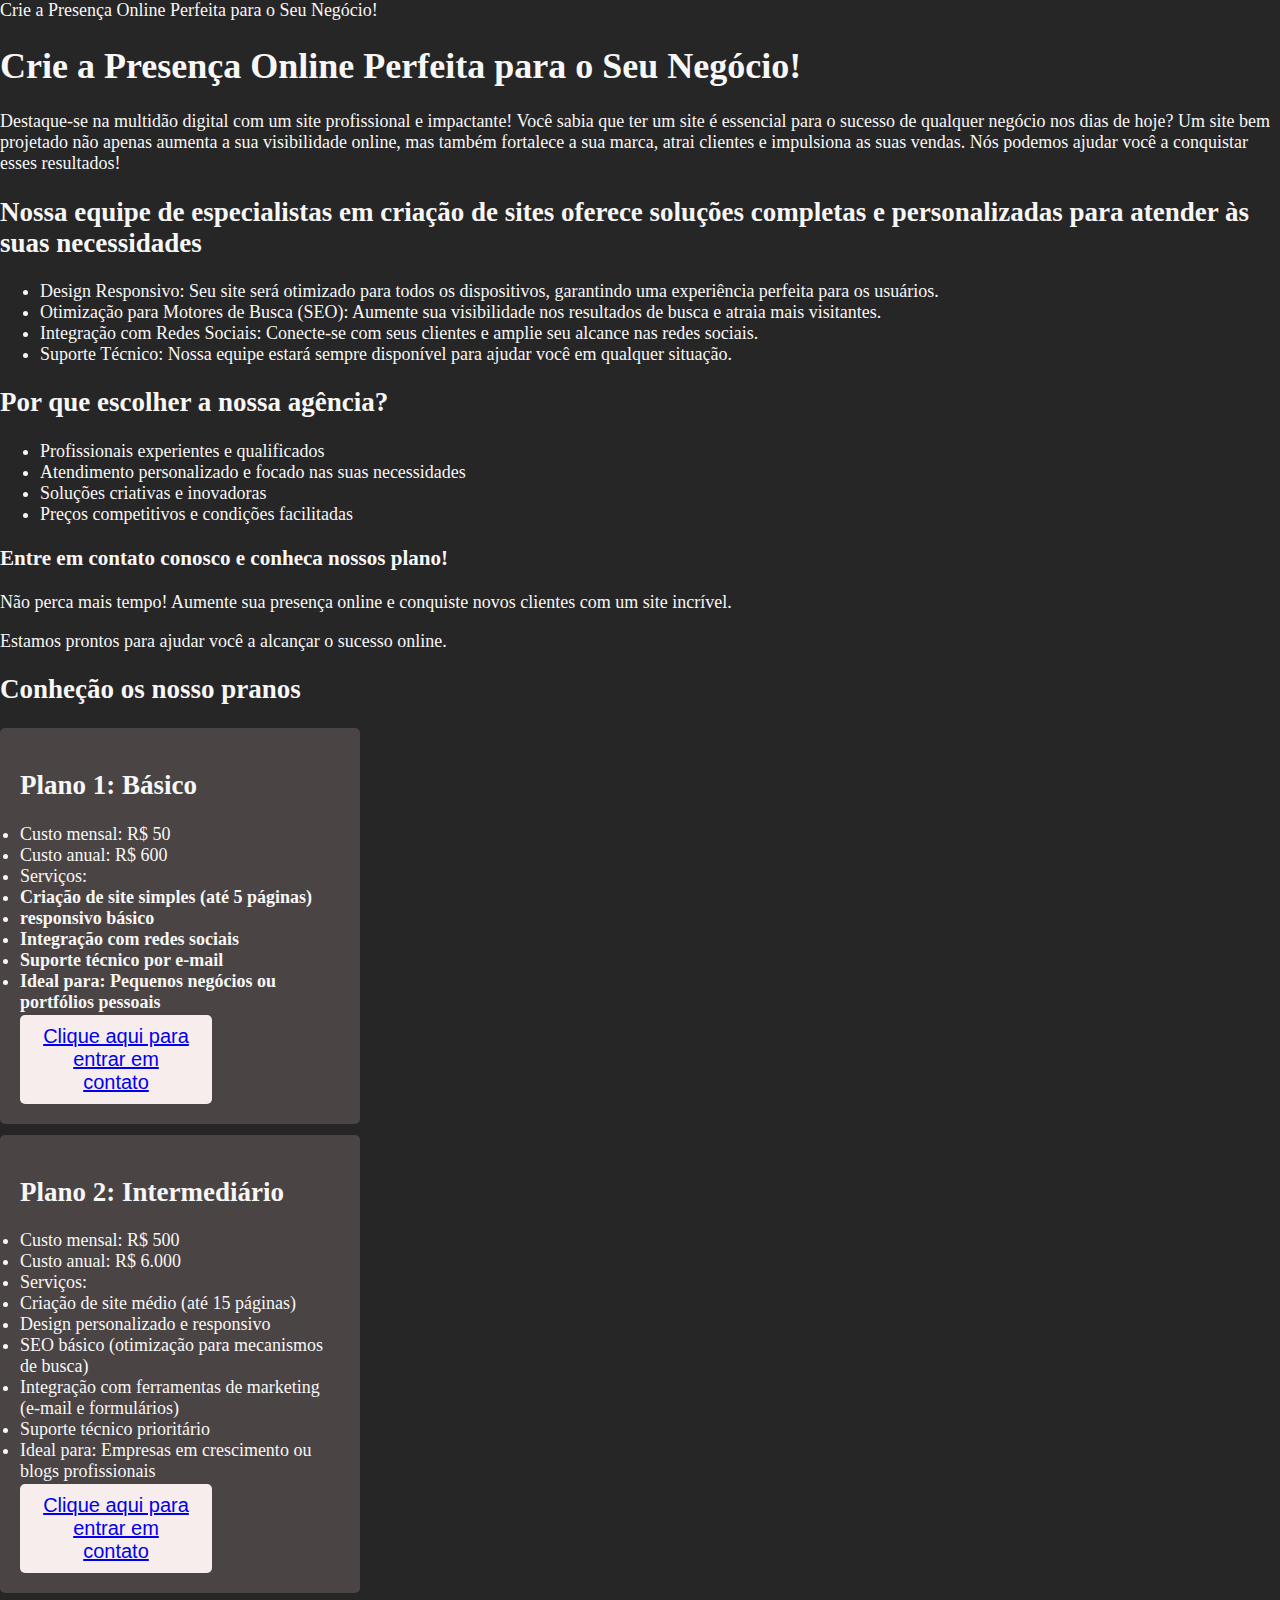
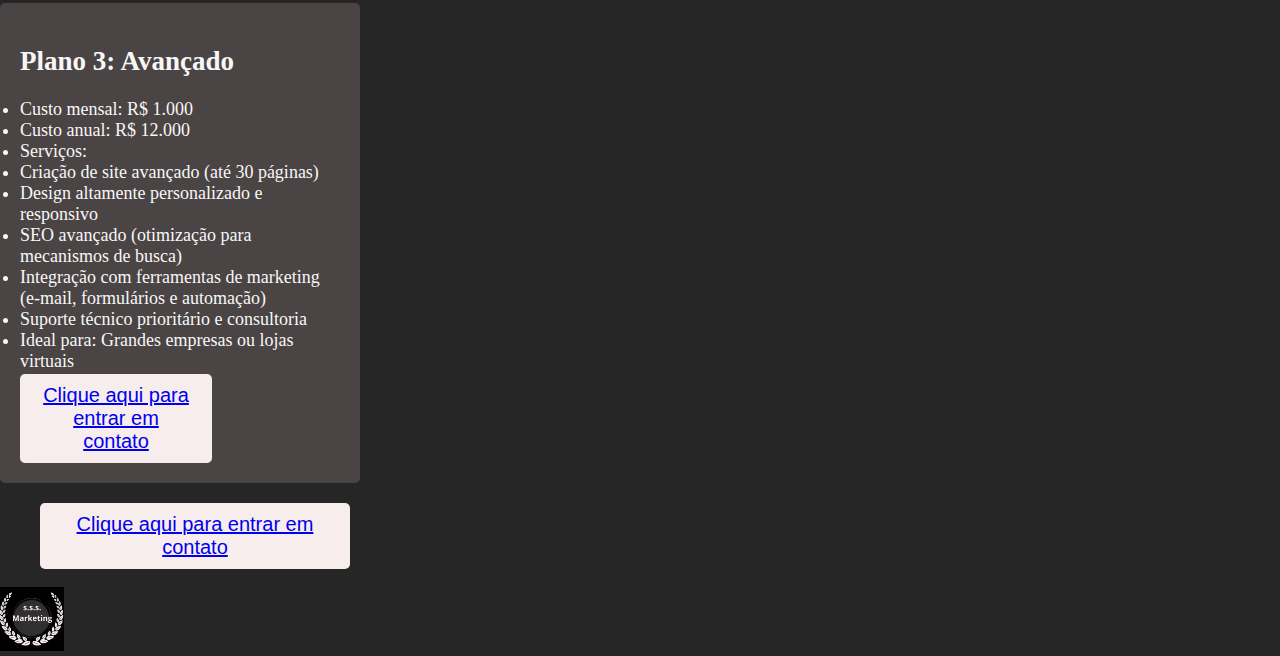
==== index.html @ efe58e73 "atualizaçao de arvos e da estrutura html e css" ====
<!DOCTYPE html>
<html lang="pt-BR">
<head>
    <meta charset="UTF-8">
    <meta name="viewport" content="Crie a Presença Online,s.s.s.marketing,marketing digital,site,agência de marketing digital, cria site e pagenas de vendas, criação de site, marketing digital, agência de marketing digital, criação de sites, presença online, site profissional, design responsivo, otimização SEO, integração redes sociais, suporte técnico">
    <title>Crie a Presença Online</title>Crie a Presença Online Perfeita para o Seu Negócio!
    <link rel="stylesheet" href="style.css">
     <link rel="stylesheet" href="botao.css">
     <link rel="stylesheet" href="responsãvel.css">
</head>
<body>
      <header>
        <h1> Crie a Presença Online Perfeita para o Seu Negócio!</h1>
        <section>

            <p>Destaque-se na multidão digital com um site profissional e impactante!
            Você sabia que ter um site é essencial para o sucesso de qualquer negócio nos dias de hoje? Um site bem projetado não apenas aumenta a sua visibilidade online, mas também fortalece a sua marca, atrai clientes e impulsiona as suas vendas.
            Nós podemos ajudar você a conquistar esses resultados!</p>

        </section>
      </header>   
        <main>
            <section>
                <h2>Nossa equipe de especialistas em criação de sites oferece soluções completas e personalizadas para atender às suas necessidades</h2>
             <ul>
                <li>Design Responsivo: Seu site será otimizado para todos os dispositivos, garantindo uma experiência perfeita para os usuários.</li>
                <li>Otimização para Motores de Busca (SEO): Aumente sua visibilidade nos resultados de busca e atraia mais visitantes.</li>
                <li>Integração com Redes Sociais: Conecte-se com seus clientes e amplie seu alcance nas redes sociais.</li>
                <li>Suporte Técnico: Nossa equipe estará sempre disponível para ajudar você em qualquer situação.</li>
             </ul>
           </section>

           <section>
            <h2>Por que escolher a nossa agência?</h2>
            <ul>
                <div>
                   <li>Profissionais experientes e qualificados
                            <li>Atendimento personalizado e focado nas suas necessidades
                        <li>Soluções criativas e inovadoras
                   <li>Preços competitivos e condições facilitadas
                </div>    
            </ul>
           </section>
              <section>

                    <h3>Entre em contato conosco e conheca nossos plano!</h3>
                             <p>Não perca mais tempo! Aumente sua presença online e conquiste novos clientes com um site incrível.</p>
                        <p>Estamos prontos para ajudar você a alcançar o sucesso online.</p>

             </section>
                <section>
                  <h2>Conheção os nosso pranos</h2>
                 <div class="planos-pasico">
                  
                    <h2>Plano 1: Básico</h2>
                   <li> Custo mensal: R$ 50</li>
                   <li>Custo anual: R$ 600</li>
                   <li>Serviços:</li>
                   <li><strong>Criação de site simples (até 5 páginas)</li></strong>  <li><strong>responsivo básico</li></strong> 

                   <li><strong>Integração com redes sociais</li></strong> 

                   <li><strong>Suporte técnico por e-mail</li></strong> 

                   <li><strong>Ideal para: Pequenos negócios ou portfólios pessoais</li></strong>

                 <button class="button">
                    <a href="https://wa.me/5591981605535">Clique aqui para entrar em contato</a>
                </button>
                 </div>
                 </section>
                 
                <div class="planos-intermediario">
                 <h2>Plano 2: Intermediário</h2>
                <li>Custo mensal: R$ 500</li> 

                 <li>Custo anual: R$ 6.000</li> 
                 
                 <li>Serviços:</li> 
                 
                 <li>Criação de site médio (até 15 páginas)</li> 
                 
                       <li>Design personalizado e responsivo</li> 
                 
                              <li>SEO básico (otimização para mecanismos de busca)</li> 
                 
                                    <li>Integração com ferramentas de marketing (e-mail e formulários)</li> 
                 
                       <li>Suporte técnico prioritário</li> 
                 
                 <li>Ideal para: Empresas em crescimento ou blogs profissionais</li>

                 <button class="button">
                  <a href="https://wa.me/5591981605535">Clique aqui para entrar em contato</a>
                 </button>
                </div> 
               <section>
               
                  <div class="planos-Avançado">
                 <h2>Plano 3: Avançado</h2>
                 <li>Custo mensal: R$ 1.000</li> 

                  <li>Custo anual: R$ 12.000</li> 
                 
                  <li>Serviços:</li> 
                 
                     <li>Criação de site avançado (até 30 páginas)</li> 
                 
                       <li>Design altamente personalizado e responsivo</li> 
                  
                           <li>SEO avançado (otimização para mecanismos de busca)</li> 
                 
                        <li>Integração com ferramentas de marketing (e-mail, formulários e automação)</li> 
                 
                    <li>Suporte técnico prioritário e consultoria</li> 
                 
                  <li>Ideal para: Grandes empresas ou lojas virtuais</li>
                  <button class="button">
                    <a href="https://wa.me/5591981605535">Clique aqui para entrar em contato</a>
                   </button>
                   </section>
                </div>

        </main>

          <footer>

                <ul>
                    <button class="button-roda-pe">
                        <a href="https://wa.me/5591981605535">Clique aqui para entrar em contato</a>
                    </button>               
                </ul>
                <img src="s.s.s. markete (1).png" alt="image da S.S.S.marketing">
          </footer>
</body>
</html>
---- style.css ----
body{
    background-color:#272626;
 font-size: large;
    color: #f7f7f7;
    margin: 0;
    padding: 0;
}
img {
    max-width: 5%;
    height: 20%;
    border: 20px;
}

.planos-pasico {
   
    background-color:#4b4444;
    padding: 20px;
    border-radius: 5px;
    margin-top: 10px;
    width: 25%;
    height: 50%;
    text-align: 30px;
}
.planos-intermediario {
    background-color:#4b4444;
    padding: 20px;
    border-radius: 5px;
    margin-top: 11px;
    width: 25%;
    height: 50%;
    text-align: 30px;
}

.planos-Avançado {
    background-color:#4b4444;
    padding: 20px;
    border-radius: 5px;
    margin-top: 10px;
    width: 25%;
    height: 50%;
    text-align: 30px;
}
---- botao.css ----
.button {
    background-color: #f7eded;
         color: rgb(182, 24, 24);
            padding: 10px 20px;
                 border: none;
                      border-radius: 5px;
                       cursor: pointer;
                            text-decoration: none;
                                   height: 20%;
                                         text-align: center;
                                   width: 60%;
                             font-size: 20px;
                           animation: 200ms ease-in-out;
                     color: #f31717;
                margin-bottom: 0%;
         margin-top: 2px;
    border: 20px;
    border-radius: 5px;
}
.button:hover {
   background-attachment: fixed;
        cursor: pointer;
            transform: scale(1.05);
        transition: all 0.3s ease-in-out;
     border-radius: 10px;
}

.button-roda-pe {
    background-color: #f7eded;
         color: rgb(182, 24, 24);
            padding: 10px 20px;
                 border: none;
                      border-radius: 5px;
                       cursor: pointer;
                            text-decoration: none;
                                   height: 20%;
                                         text-align: center;
                                   width: 25%;
                             font-size: 20px;
                           animation: 200ms ease-in-out;
                     color: #f31717;
                margin-bottom: 0%;
         margin-top: 2px;
    border: 20px; ;
}
.button-roda-pe:hover {
     background-attachment: fixed;
          cursor: pointer;
              transform: scale(1.05);
          transition: all 0.3s ease-in-out;
       border-radius: 10px;
     }
---- responsãvel.css ----
/*comtrolhe do responcivel*/
@media screen and (max-width: 768px) {
    img {
        max-width: 5%;
        height: auto;
        border: 20px;
    }

    .button {
        background-color: #f7eded;
             color: rgb(182, 24, 24);
                padding: 10px 20px;
                     border: none;
                          border-radius: 5px;
                           cursor: pointer;
                                text-decoration: none;
                                       height: 200%;
                                             text-align: center;
                                       width: 100%;
                                 font-size: 20px;
                               animation: 200ms ease-in-out;
                         color: #f31717;
                    margin-bottom: 1%;
             margin-top: 20px;
        border: 20px; ;
    }
    .button:hover {
       background-attachment: fixed;
            cursor: pointer;
                transform: scale(1.05);
            transition: all 0.5s ease-in-out;
         border-radius: 100px;
    }
    
    .button-roda-pe {
        background-color: #f7eded;
             color: rgb(182, 24, 24);
                padding: 10px 10px;
                     border: none;
                          border-radius: 5px;
                           cursor: pointer;
                                text-decoration: none;
                                       height: 200%;
                                       margin-left: -5%;
                                             text-align: center;
                                           text-align: center;
                                       width: 100%;
                                 font-size: 20px;
                               animation: 200ms ease-in-out;
                         color: #f31717;
                    margin-bottom: 1%;
             margin-top: 20px;
        border: 20px;
    }
    .button-roda-pe:hover {
         background-attachment: fixed;
              cursor: pointer;
                  transform: scale(1.10);
              transition: all 0.3s ease-in-out;
           border-radius: 100px;
         }
         .planos-pasico {
            background-color:#4b4444;
                     padding: 20px;
                        border-radius: 5px;
                             margin-top: 10px;
                                width: 90%;
                       height: 50%;
            text-align: 30px;
        }
        .planos-intermediario {
            background-color:#4b4444;
                    padding: 20px;
                    border-radius: 5px;
                        margin-top: 11px;
                         width: 90%;
                     height: 50%;
                text-align: 30px;
        }
        
        .planos-Avançado {
            background-color:#4b4444;
            padding: 20px;
            border-radius: 5px;
            margin-top: 10px;
            width: 90%;
            height: 50%;
            text-align: 30px;
        }
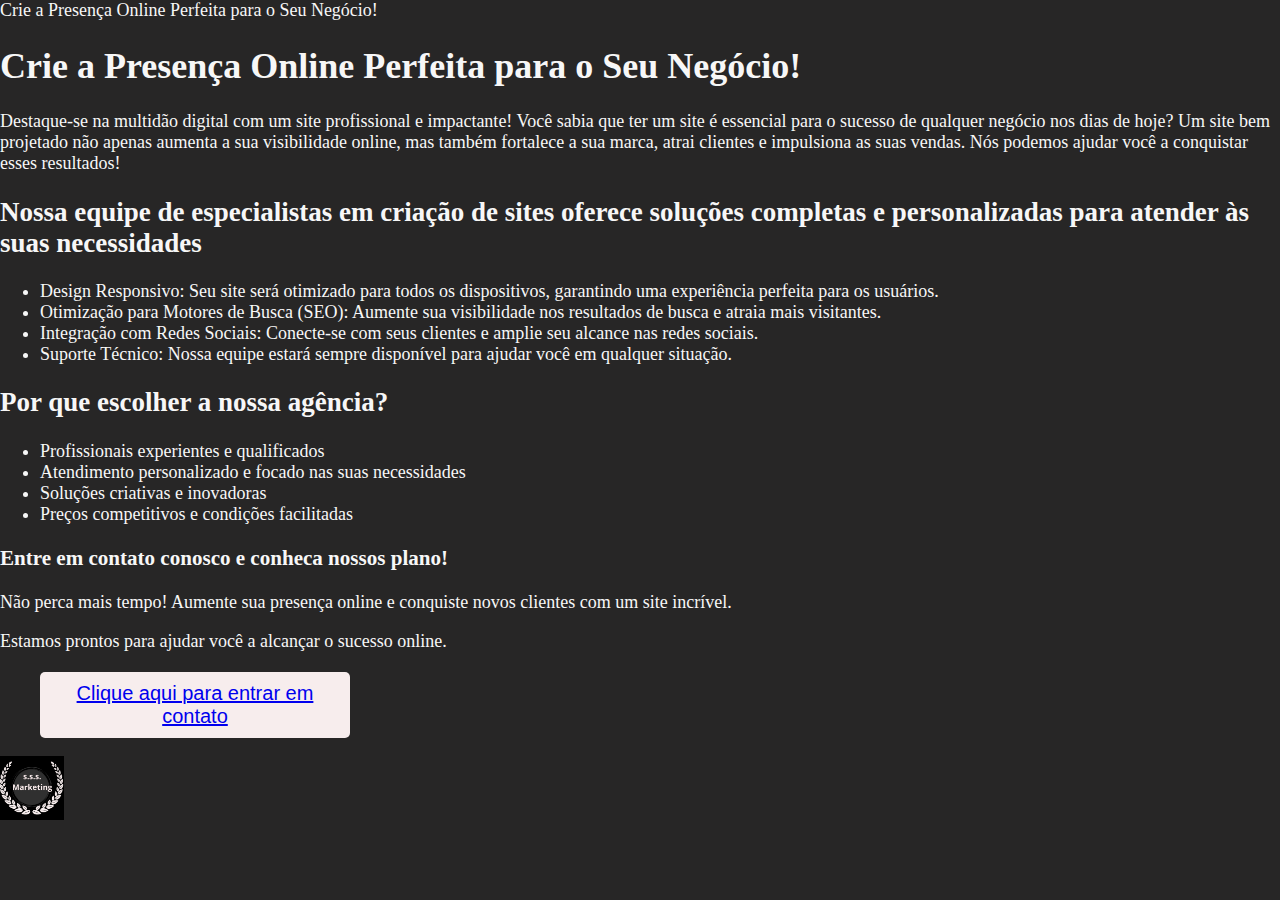
==== commit 97587b41: "Merge branch 'main' of https://github.com/wilhame14/Presen-a-Online" ====
--- a/index.html
+++ b/index.html
@@ -9,7 +9,7 @@
      <link rel="stylesheet" href="responsãvel.css">
 </head>
 <body>
-      <header>
+    <header>
         <h1> Crie a Presença Online Perfeita para o Seu Negócio!</h1>
         <section>
 
@@ -33,12 +33,10 @@
            <section>
             <h2>Por que escolher a nossa agência?</h2>
             <ul>
-                <div>
-                   <li>Profissionais experientes e qualificados
-                            <li>Atendimento personalizado e focado nas suas necessidades
-                        <li>Soluções criativas e inovadoras
-                   <li>Preços competitivos e condições facilitadas
-                </div>    
+                <li>Profissionais experientes e qualificados
+                <li>Atendimento personalizado e focado nas suas necessidades
+                <li>Soluções criativas e inovadoras
+                <li>Preços competitivos e condições facilitadas
             </ul>
            </section>
               <section>
@@ -48,79 +46,6 @@
                         <p>Estamos prontos para ajudar você a alcançar o sucesso online.</p>
 
              </section>
-                <section>
-                  <h2>Conheção os nosso pranos</h2>
-                 <div class="planos-pasico">
-                  
-                    <h2>Plano 1: Básico</h2>
-                   <li> Custo mensal: R$ 50</li>
-                   <li>Custo anual: R$ 600</li>
-                   <li>Serviços:</li>
-                   <li><strong>Criação de site simples (até 5 páginas)</li></strong>  <li><strong>responsivo básico</li></strong> 
-
-                   <li><strong>Integração com redes sociais</li></strong> 
-
-                   <li><strong>Suporte técnico por e-mail</li></strong> 
-
-                   <li><strong>Ideal para: Pequenos negócios ou portfólios pessoais</li></strong>
-
-                 <button class="button">
-                    <a href="https://wa.me/5591981605535">Clique aqui para entrar em contato</a>
-                </button>
-                 </div>
-                 </section>
-                 
-                <div class="planos-intermediario">
-                 <h2>Plano 2: Intermediário</h2>
-                <li>Custo mensal: R$ 500</li> 
-
-                 <li>Custo anual: R$ 6.000</li> 
-                 
-                 <li>Serviços:</li> 
-                 
-                 <li>Criação de site médio (até 15 páginas)</li> 
-                 
-                       <li>Design personalizado e responsivo</li> 
-                 
-                              <li>SEO básico (otimização para mecanismos de busca)</li> 
-                 
-                                    <li>Integração com ferramentas de marketing (e-mail e formulários)</li> 
-                 
-                       <li>Suporte técnico prioritário</li> 
-                 
-                 <li>Ideal para: Empresas em crescimento ou blogs profissionais</li>
-
-                 <button class="button">
-                  <a href="https://wa.me/5591981605535">Clique aqui para entrar em contato</a>
-                 </button>
-                </div> 
-               <section>
-               
-                  <div class="planos-Avançado">
-                 <h2>Plano 3: Avançado</h2>
-                 <li>Custo mensal: R$ 1.000</li> 
-
-                  <li>Custo anual: R$ 12.000</li> 
-                 
-                  <li>Serviços:</li> 
-                 
-                     <li>Criação de site avançado (até 30 páginas)</li> 
-                 
-                       <li>Design altamente personalizado e responsivo</li> 
-                  
-                           <li>SEO avançado (otimização para mecanismos de busca)</li> 
-                 
-                        <li>Integração com ferramentas de marketing (e-mail, formulários e automação)</li> 
-                 
-                    <li>Suporte técnico prioritário e consultoria</li> 
-                 
-                  <li>Ideal para: Grandes empresas ou lojas virtuais</li>
-                  <button class="button">
-                    <a href="https://wa.me/5591981605535">Clique aqui para entrar em contato</a>
-                   </button>
-                   </section>
-                </div>
-
         </main>
 
           <footer>
@@ -132,5 +57,7 @@
                 </ul>
                 <img src="s.s.s. markete (1).png" alt="image da S.S.S.marketing">
           </footer>
+            
+    </header>
 </body>
 </html>--- a/style.css
+++ b/style.css
@@ -39,4 +39,5 @@
     width: 25%;
     height: 50%;
     text-align: 30px;
-}+}
+/*comtolho do leyate*/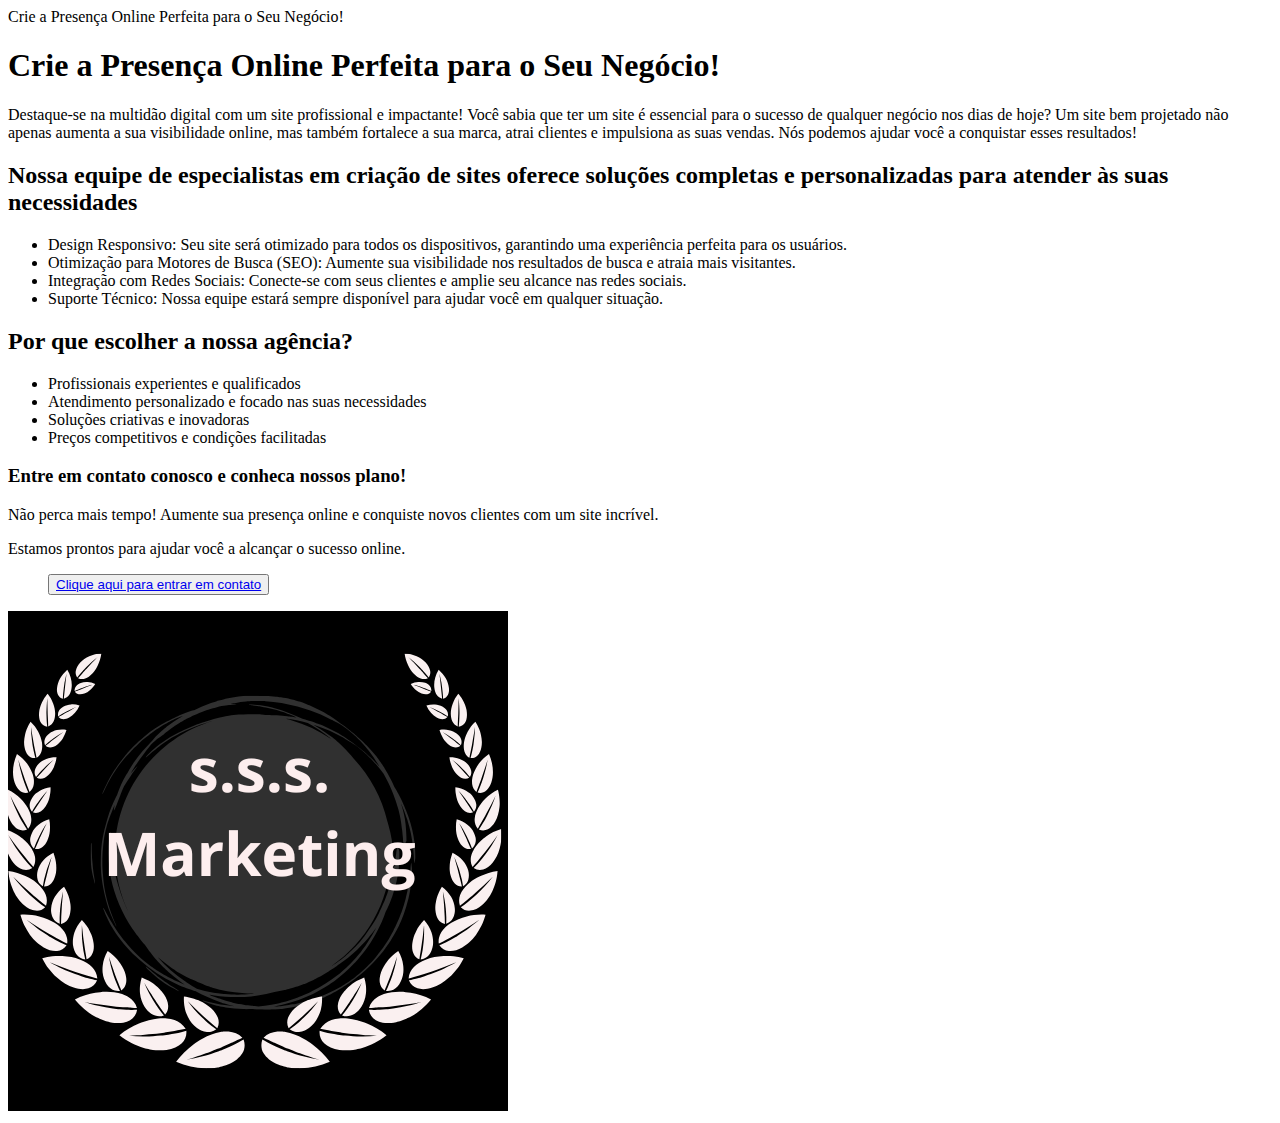
==== commit 02f902fe: "ngfnfgfgjfyjgjgh" ====
--- a/index.html
+++ b/index.html
@@ -4,10 +4,7 @@
     <meta charset="UTF-8">
     <meta name="viewport" content="Crie a Presença Online,s.s.s.marketing,marketing digital,site,agência de marketing digital, cria site e pagenas de vendas, criação de site, marketing digital, agência de marketing digital, criação de sites, presença online, site profissional, design responsivo, otimização SEO, integração redes sociais, suporte técnico">
     <title>Crie a Presença Online</title>Crie a Presença Online Perfeita para o Seu Negócio!
-    <link rel="stylesheet" href="style.css">
-     <link rel="stylesheet" href="botao.css">
-     <link rel="stylesheet" href="responsãvel.css">
-</head>
+    
 <body>
     <header>
         <h1> Crie a Presença Online Perfeita para o Seu Negócio!</h1>
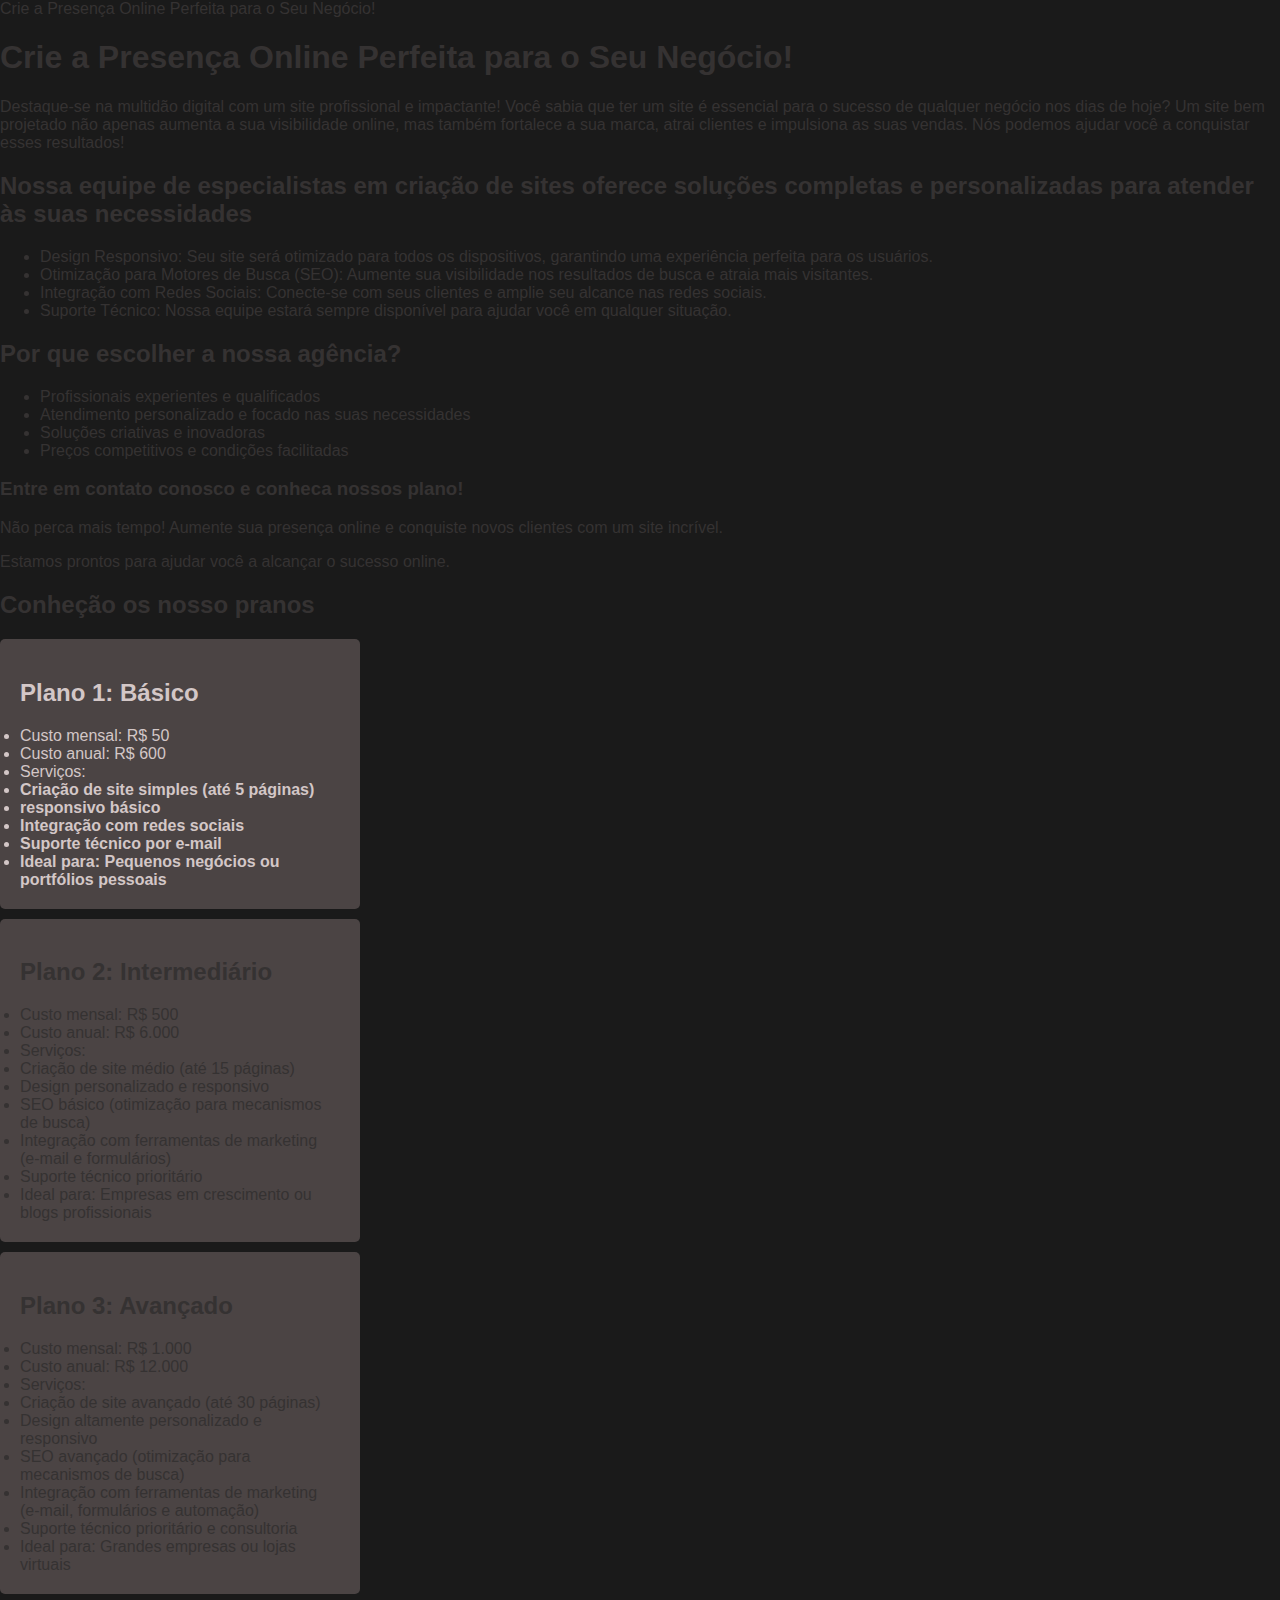
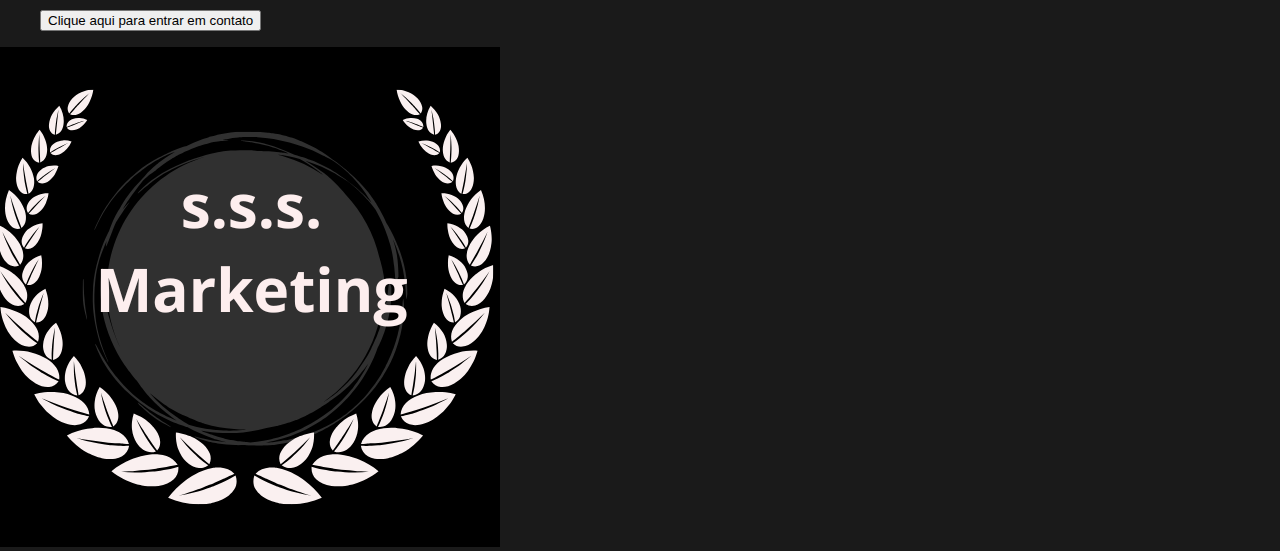
==== commit c385f50d: "um novo comeco" ====
--- a/index.html
+++ b/index.html
@@ -4,9 +4,51 @@
     <meta charset="UTF-8">
     <meta name="viewport" content="Crie a Presença Online,s.s.s.marketing,marketing digital,site,agência de marketing digital, cria site e pagenas de vendas, criação de site, marketing digital, agência de marketing digital, criação de sites, presença online, site profissional, design responsivo, otimização SEO, integração redes sociais, suporte técnico">
     <title>Crie a Presença Online</title>Crie a Presença Online Perfeita para o Seu Negócio!
-    
+    <link rel="stylesheet" href="style.css">
+</head>
 <body>
-    <header>
+          <style>
+            body {
+                background-color: #1a1a1a;
+                color: #353232;
+                font-family: Arial, sans-serif;
+                margin: 0;
+                padding: 0;
+            }
+            .planos {
+                background-color:#4b4444;
+                padding: 20px;
+                border-radius: 5px;
+                margin: 0%;
+                width: 25%;
+                height: 120%;
+                text-align: 30px;
+                color: #d3c7c7;
+            }
+
+            .planos-intermediario {
+                background-color:#4b4444;
+                padding: 20px;
+                border-radius: 5px;
+                margin-top: 10px;
+                width: 25%;
+                height: 120%;
+                text-align: 30px;
+            }
+
+            .planos-Avançado {
+                background-color:#4b4444;
+                padding: 20px;
+                border-radius: 5px;
+                margin-top: 10px;
+                width: 25%;
+                height: 120%;
+                text-align: 30px;
+            }
+            
+          </style>
+
+      <header>
         <h1> Crie a Presença Online Perfeita para o Seu Negócio!</h1>
         <section>
 
@@ -30,31 +72,87 @@
            <section>
             <h2>Por que escolher a nossa agência?</h2>
             <ul>
-                <li>Profissionais experientes e qualificados
-                <li>Atendimento personalizado e focado nas suas necessidades
-                <li>Soluções criativas e inovadoras
-                <li>Preços competitivos e condições facilitadas
+                <div>
+                   <li>Profissionais experientes e qualificados
+                   <li>Atendimento personalizado e focado nas suas necessidades
+                   <li>Soluções criativas e inovadoras
+                   <li>Preços competitivos e condições facilitadas
+                </div>    
             </ul>
            </section>
               <section>
 
                     <h3>Entre em contato conosco e conheca nossos plano!</h3>
-                             <p>Não perca mais tempo! Aumente sua presença online e conquiste novos clientes com um site incrível.</p>
-                        <p>Estamos prontos para ajudar você a alcançar o sucesso online.</p>
+                    <p>Não perca mais tempo! Aumente sua presença online e conquiste novos clientes com um site incrível.</p>
+                    <p>Estamos prontos para ajudar você a alcançar o sucesso online.</p>
 
              </section>
+             <h2>Conheção os nosso pranos</h2>
+                 <div class="planos">
+                    <h2>Plano 1: Básico</h2>
+                   <li> Custo mensal: R$ 50</li>
+                   <li>Custo anual: R$ 600</li>
+                   <li>Serviços:</li>
+                   <li><strong>Criação de site simples (até 5 páginas)</li></strong>
+
+                   <li><strong>responsivo básico</li></strong> 
+
+                   <li><strong>Integração com redes sociais</li></strong> 
+
+                   <li><strong>Suporte técnico por e-mail</li></strong> 
+
+                   <li><strong>Ideal para: Pequenos negócios ou portfólios pessoais</li></strong> 
+
+                 </div>
+                <div class="planos-intermediario">
+                 <h2>Plano 2: Intermediário</h2>
+                <li>Custo mensal: R$ 500</li> 
+
+                 <li>Custo anual: R$ 6.000</li> 
+                 
+                 <li>Serviços:</li> 
+                 
+                 <li>Criação de site médio (até 15 páginas)</li> 
+                 
+                 <li>Design personalizado e responsivo</li> 
+                 
+                 <li>SEO básico (otimização para mecanismos de busca)</li> 
+                 
+                 <li>Integração com ferramentas de marketing (e-mail e formulários)</li> 
+                 
+                 <li>Suporte técnico prioritário</li> 
+                 
+                 <li>Ideal para: Empresas em crescimento ou blogs profissionais</li> 
+                </div>
+
+                <div class="planos-Avançado">
+                <h2>Plano 3: Avançado</h2>
+                <li>Custo mensal: R$ 1.000</li> 
+
+                  <li>Custo anual: R$ 12.000</li> 
+                 
+                  <li>Serviços:</li> 
+                 
+                     <li>Criação de site avançado (até 30 páginas)</li> 
+                 
+                       <li>Design altamente personalizado e responsivo</li> 
+                  
+                           <li>SEO avançado (otimização para mecanismos de busca)</li> 
+                 
+                        <li>Integração com ferramentas de marketing (e-mail, formulários e automação)
+                 
+                    <li>Suporte técnico prioritário e consultoria</li> 
+                 
+                  <li>Ideal para: Grandes empresas ou lojas virtuais</li>
+                </div>
         </main>
 
           <footer>
 
-                <ul>
-                    <button class="button-roda-pe">
-                        <a href="https://wa.me/5591981605535">Clique aqui para entrar em contato</a>
-                    </button>               
+                <ul class="botao-contato">
+                    <input type="button" value="Clique aqui para entrar em contato" onclick="window.location.href='https://wa.me/5591981605535'">                 
                 </ul>
                 <img src="s.s.s. markete (1).png" alt="image da S.S.S.marketing">
           </footer>
-            
-    </header>
 </body>
 </html>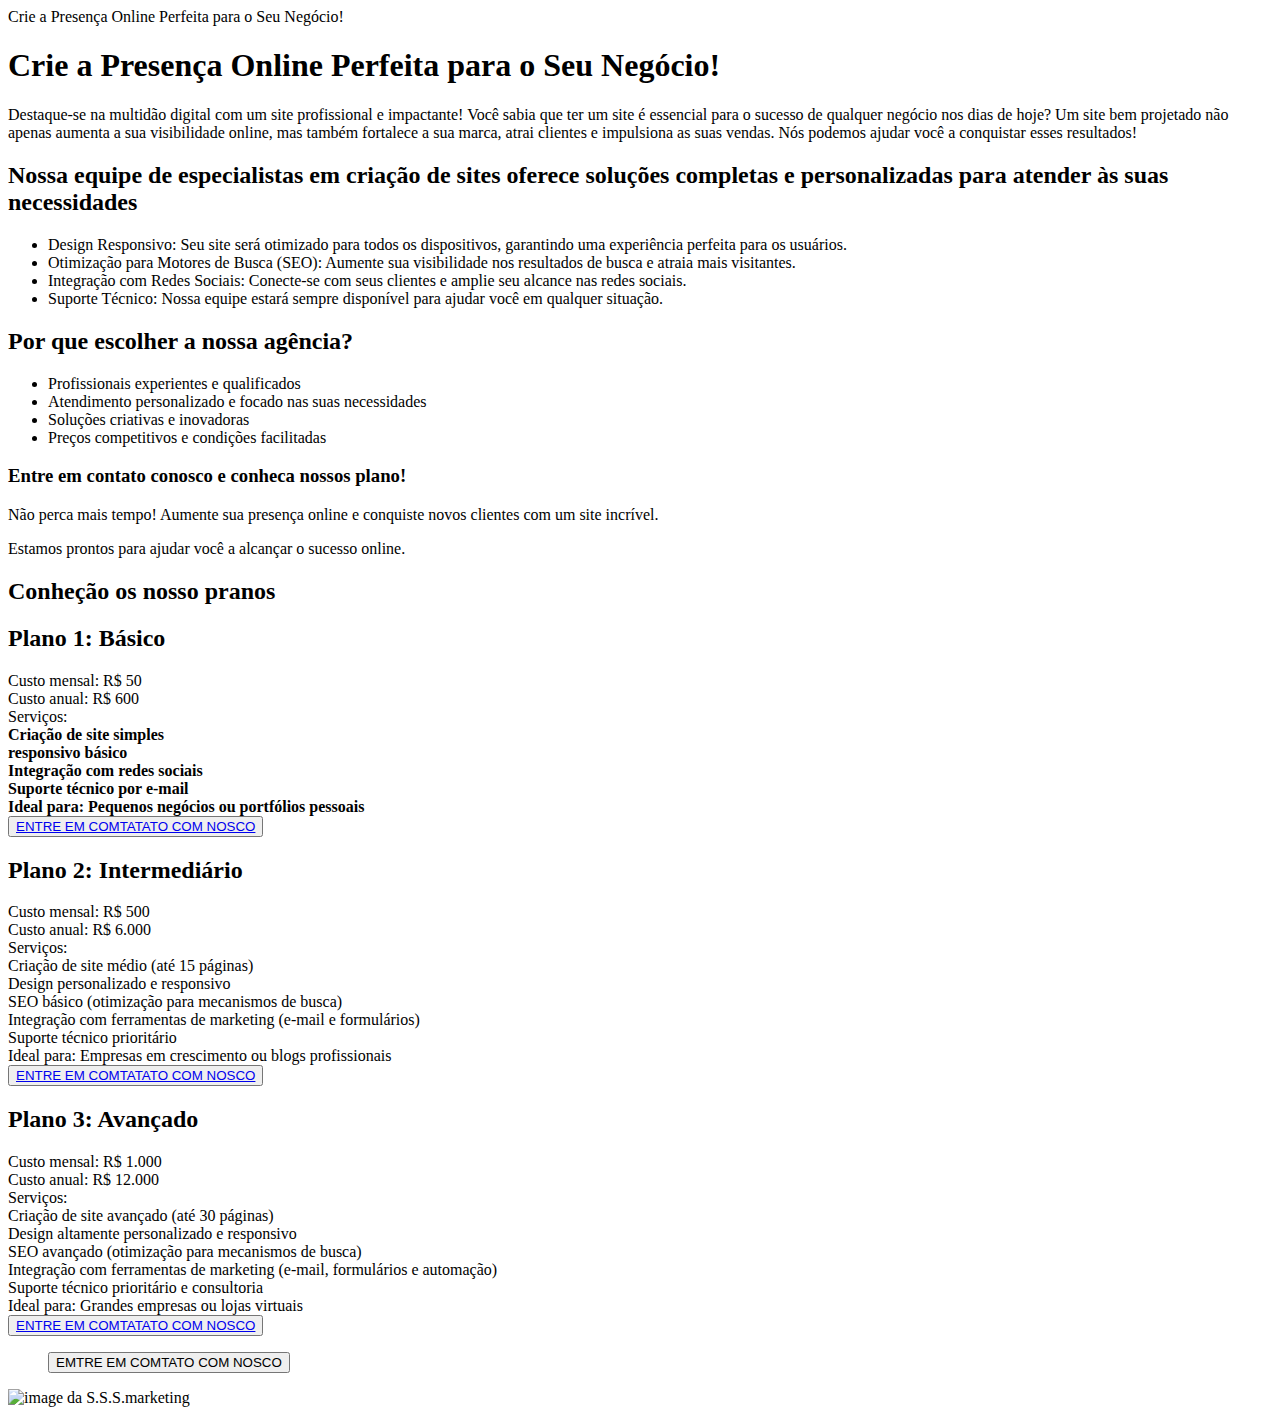
==== commit ad43609d: "atulizaçao 10" ====
--- a/index.html
+++ b/index.html
@@ -5,49 +5,12 @@
     <meta name="viewport" content="Crie a Presença Online,s.s.s.marketing,marketing digital,site,agência de marketing digital, cria site e pagenas de vendas, criação de site, marketing digital, agência de marketing digital, criação de sites, presença online, site profissional, design responsivo, otimização SEO, integração redes sociais, suporte técnico">
     <title>Crie a Presença Online</title>Crie a Presença Online Perfeita para o Seu Negócio!
     <link rel="stylesheet" href="style.css">
-</head>
+    <link rel="stylesheet" href="botão.css">
+    <link rel="stylesheet" href="resbomsivel.css">
+ </head>
 <body>
-          <style>
-            body {
-                background-color: #1a1a1a;
-                color: #353232;
-                font-family: Arial, sans-serif;
-                margin: 0;
-                padding: 0;
-            }
-            .planos {
-                background-color:#4b4444;
-                padding: 20px;
-                border-radius: 5px;
-                margin: 0%;
-                width: 25%;
-                height: 120%;
-                text-align: 30px;
-                color: #d3c7c7;
-            }
-
-            .planos-intermediario {
-                background-color:#4b4444;
-                padding: 20px;
-                border-radius: 5px;
-                margin-top: 10px;
-                width: 25%;
-                height: 120%;
-                text-align: 30px;
-            }
-
-            .planos-Avançado {
-                background-color:#4b4444;
-                padding: 20px;
-                border-radius: 5px;
-                margin-top: 10px;
-                width: 25%;
-                height: 120%;
-                text-align: 30px;
-            }
-            
-          </style>
-
+  
+          
       <header>
         <h1> Crie a Presença Online Perfeita para o Seu Negócio!</h1>
         <section>
@@ -90,19 +53,15 @@
              <h2>Conheção os nosso pranos</h2>
                  <div class="planos">
                     <h2>Plano 1: Básico</h2>
-                   <li> Custo mensal: R$ 50</li>
-                   <li>Custo anual: R$ 600</li>
-                   <li>Serviços:</li>
-                   <li><strong>Criação de site simples (até 5 páginas)</li></strong>
-
-                   <li><strong>responsivo básico</li></strong> 
-
-                   <li><strong>Integração com redes sociais</li></strong> 
-
-                   <li><strong>Suporte técnico por e-mail</li></strong> 
-
-                   <li><strong>Ideal para: Pequenos negócios ou portfólios pessoais</li></strong> 
-
+                      <li> Custo mensal: R$ 50</li>
+                         <li>Custo anual: R$ 600</li>
+                              <li>Serviços:</li>
+                                 <li><strong>Criação de site simples</li></strong>
+                              <li><strong>responsivo básico</li></strong> 
+                          <li><strong>Integração com redes sociais</li></strong> 
+                         <li><strong>Suporte técnico por e-mail</li></strong> 
+                   <li><strong>Ideal para: Pequenos negócios ou portfólios pessoais</li></strong>
+                   <button class="lulu"><a href="https://wa.me/5591981605535">ENTRE EM COMTATATO COM NOSCO</a></button>
                  </div>
                 <div class="planos-intermediario">
                  <h2>Plano 2: Intermediário</h2>
@@ -112,17 +71,18 @@
                  
                  <li>Serviços:</li> 
                  
-                 <li>Criação de site médio (até 15 páginas)</li> 
+                    <li>Criação de site médio (até 15 páginas)</li> 
                  
-                 <li>Design personalizado e responsivo</li> 
-                 
-                 <li>SEO básico (otimização para mecanismos de busca)</li> 
-                 
-                 <li>Integração com ferramentas de marketing (e-mail e formulários)</li> 
+                      <li>Design personalizado e responsivo</li> 
+                     
+                           <li>SEO básico (otimização para mecanismos de busca)</li> 
+                  
+                     <li>Integração com ferramentas de marketing (e-mail e formulários)</li> 
                  
                  <li>Suporte técnico prioritário</li> 
                  
                  <li>Ideal para: Empresas em crescimento ou blogs profissionais</li> 
+                 <button class="lulu"><a href="https://wa.me/5591981605535">ENTRE EM COMTATATO COM NOSCO</a></button>
                 </div>
 
                 <div class="planos-Avançado">
@@ -144,15 +104,16 @@
                     <li>Suporte técnico prioritário e consultoria</li> 
                  
                   <li>Ideal para: Grandes empresas ou lojas virtuais</li>
+                  <button class="lulu"><a href="https://wa.me/5591981605535">ENTRE EM COMTATATO COM NOSCO</a></button>
                 </div>
         </main>
 
           <footer>
 
-                <ul class="botao-contato">
-                    <input type="button" value="Clique aqui para entrar em contato" onclick="window.location.href='https://wa.me/5591981605535'">                 
+                <ul>
+                   <button class="lulus"><a href="https://wa.me/5591981605535"></a>EMTRE EM COMTATO COM NOSCO</button>
                 </ul>
-                <img src="s.s.s. markete (1).png" alt="image da S.S.S.marketing">
+                <img src="imagen/s.s.s. markete (1).png" alt="image da S.S.S.marketing">
           </footer>
 </body>
 </html>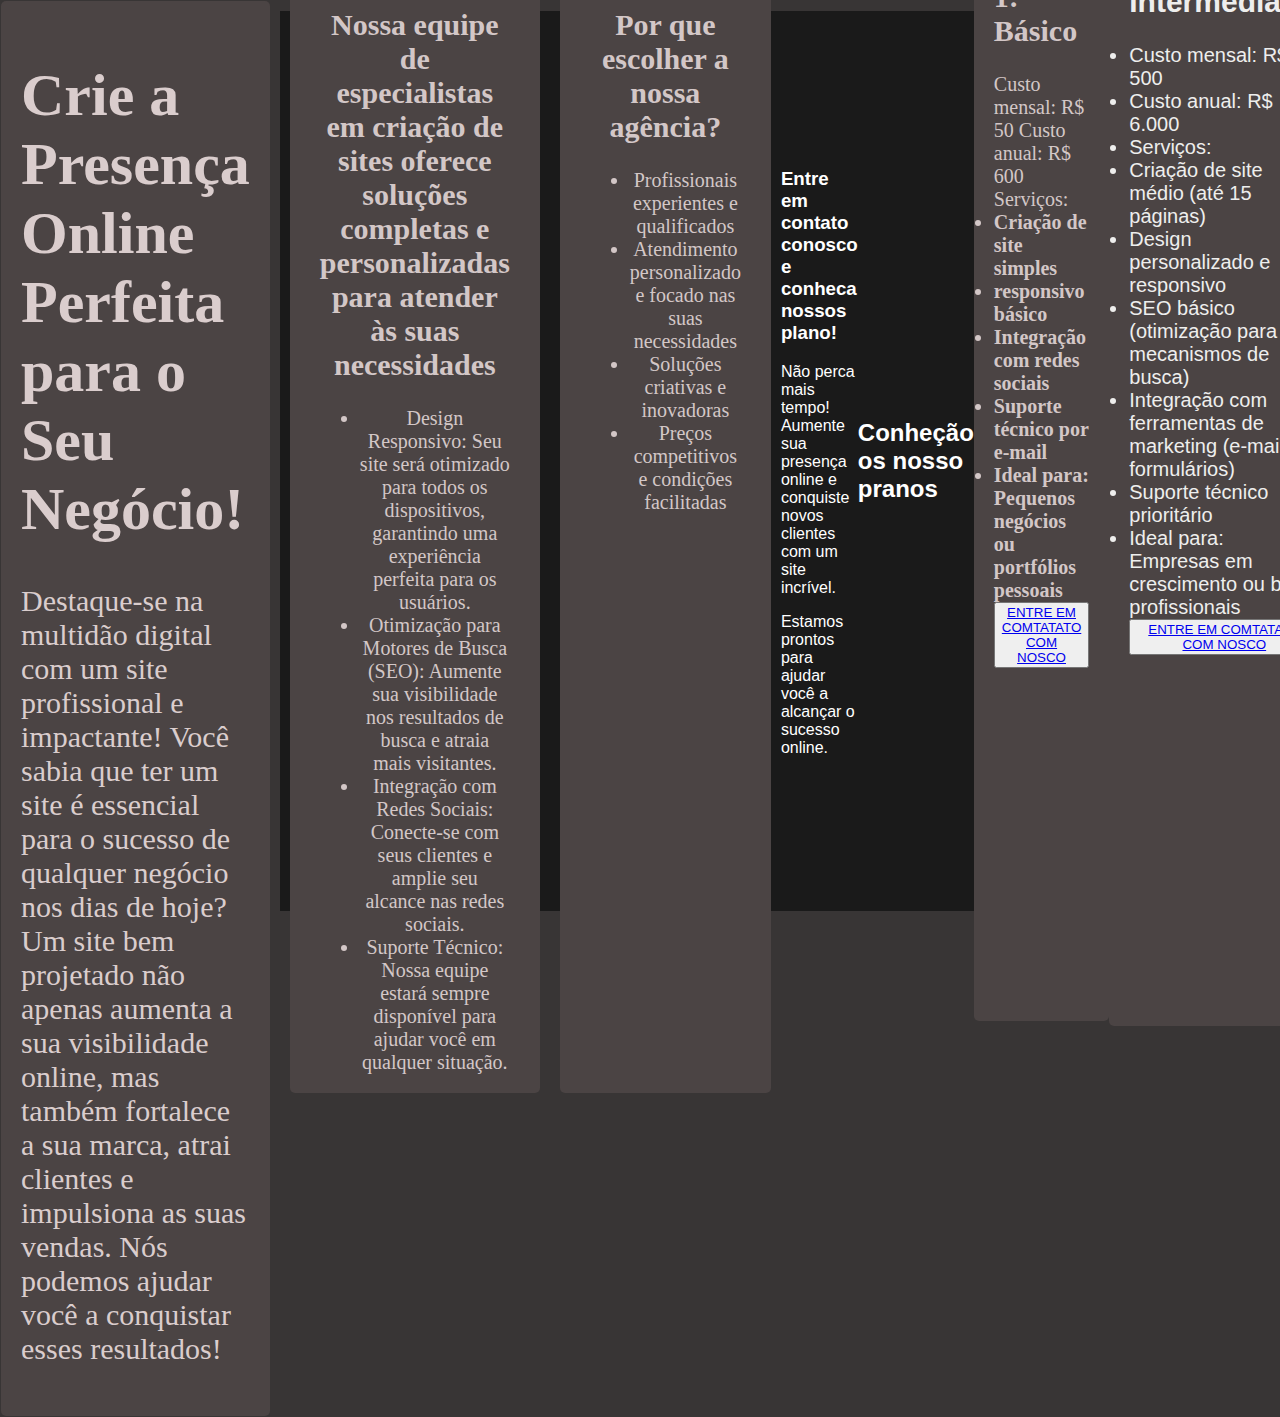
==== commit 314343c1: "redirecionameto do de display" ====
--- a/index.html
+++ b/index.html
@@ -3,7 +3,7 @@
 <head>
     <meta charset="UTF-8">
     <meta name="viewport" content="Crie a Presença Online,s.s.s.marketing,marketing digital,site,agência de marketing digital, cria site e pagenas de vendas, criação de site, marketing digital, agência de marketing digital, criação de sites, presença online, site profissional, design responsivo, otimização SEO, integração redes sociais, suporte técnico">
-    <title>Crie a Presença Online</title>Crie a Presença Online Perfeita para o Seu Negócio!
+    <title>Crie a Presença Online</title>
     <link rel="stylesheet" href="style.css">
     <link rel="stylesheet" href="botão.css">
     <link rel="stylesheet" href="resbomsivel.css">
@@ -22,7 +22,7 @@
         </section>
       </header>   
         <main>
-            <section>
+            <section class="descricao">
                 <h2>Nossa equipe de especialistas em criação de sites oferece soluções completas e personalizadas para atender às suas necessidades</h2>
              <ul>
                 <li>Design Responsivo: Seu site será otimizado para todos os dispositivos, garantindo uma experiência perfeita para os usuários.</li>
@@ -32,7 +32,7 @@
              </ul>
            </section>
 
-           <section>
+           <section class="descricao-2">
             <h2>Por que escolher a nossa agência?</h2>
             <ul>
                 <div>
@@ -43,7 +43,7 @@
                 </div>    
             </ul>
            </section>
-              <section>
+              <section class="descricao-3s">
 
                     <h3>Entre em contato conosco e conheca nossos plano!</h3>
                     <p>Não perca mais tempo! Aumente sua presença online e conquiste novos clientes com um site incrível.</p>
@@ -53,14 +53,19 @@
              <h2>Conheção os nosso pranos</h2>
                  <div class="planos">
                     <h2>Plano 1: Básico</h2>
-                      <li> Custo mensal: R$ 50</li>
-                         <li>Custo anual: R$ 600</li>
-                              <li>Serviços:</li>
-                                 <li><strong>Criação de site simples</li></strong>
-                              <li><strong>responsivo básico</li></strong> 
-                          <li><strong>Integração com redes sociais</li></strong> 
-                         <li><strong>Suporte técnico por e-mail</li></strong> 
+                       Custo mensal: R$ 50
+                         Custo anual: R$ 600
+                              Serviços:
+                                 <li><strong>Criação de site simples</strong></li>
+
+                             <li><strong>responsivo básico</strong> </li>
+
+                          <li><strong>Integração com redes sociais</strong></li> 
+
+                        <li><strong>Suporte técnico por e-mail</strong></li>
+
                    <li><strong>Ideal para: Pequenos negócios ou portfólios pessoais</li></strong>
+
                    <button class="lulu"><a href="https://wa.me/5591981605535">ENTRE EM COMTATATO COM NOSCO</a></button>
                  </div>
                 <div class="planos-intermediario">
@@ -84,7 +89,7 @@
                  <li>Ideal para: Empresas em crescimento ou blogs profissionais</li> 
                  <button class="lulu"><a href="https://wa.me/5591981605535">ENTRE EM COMTATATO COM NOSCO</a></button>
                 </div>
-
+            
                 <div class="planos-Avançado">
                 <h2>Plano 3: Avançado</h2>
                 <li>Custo mensal: R$ 1.000</li> 
@@ -106,6 +111,7 @@
                   <li>Ideal para: Grandes empresas ou lojas virtuais</li>
                   <button class="lulu"><a href="https://wa.me/5591981605535">ENTRE EM COMTATATO COM NOSCO</a></button>
                 </div>
+                
         </main>
 
           <footer>
--- a/style.css
+++ b/style.css
@@ -0,0 +1,114 @@
+.descricao-3{
+    background-color: #4b4444;
+    padding: 30px;
+      border-radius: 5px;
+        margin-top: 10%;
+     margin-right: 10px;
+margin-left: 10px;
+
+width: 25%;
+     height: 120%;
+       text-align: center;
+         color: #d3c7c7;
+    font-size: 20px;
+font-family: Georgia, 'Times New Roman', Times, serif
+}
+
+.descricao-2{
+    background-color: #4b4444;
+        padding: 30px;
+          border-radius: 5px;
+            margin-top: 10%;
+         margin-right: 10px;
+    margin-left: 10px;
+
+    width: 25%;
+         height: 120%;
+           text-align: center;
+             color: #d3c7c7;
+           font-size: 20px;
+    font-family: Georgia, 'Times New Roman', Times, serif
+}
+
+
+.descricao{
+    background-color: #4b4444;
+      padding: 30px;
+         border-radius: 5px;
+          margin-top: 10%;
+     margin-right: 10px;
+    margin-left: 10px;
+
+    width: 25%;
+        height: 120%;
+         text-align: center;
+          color: #d3c7c7;
+      font-size: 20px;
+    font-family: Georgia, 'Times New Roman', Times, serif;
+}
+main {
+    display: flex;
+        flex-direction: row;
+          align-items: center;
+            justify-content: center;
+             height: 100vh;
+        background-color: #1a1a1a;
+    margin: 10px;
+}
+header {
+    background-color: #4b4444;
+       padding: 20px;
+        text-align: 10px;
+         color: #dacdcd;
+    font-size: 30px;
+          height: 500%;
+         width: 100%;
+       border-radius: 5px;
+    font-family: Georgia, 'Times New Roman', Times, serif;
+}
+body {
+    display: flex;
+    flex-direction: row;
+    background-color: #383535;
+       color: #ff0000;
+        font-family: Arial, sans-serif;
+          margin: 1px;
+       padding: 0;
+    color: #fff;
+}
+.planos {
+    background-color:#4b4444;
+       padding: 20px;
+        border-radius: 5px;
+            margin: 0%;
+             width: 25%;
+               height: 120%;
+            text-align: 300px;
+          color: #d3c7c7;
+       font-size: 20px;
+   font-family: Georgia, 'Times New Roman', Times, serif;
+}
+
+.planos-intermediario {
+    background-color:#4b4444;
+       padding: 20px;
+         border-radius: 5px;
+               margin-top: 10px;
+            width: 25%;
+          height: 120%;
+        text-align: 30px;
+    color: rgb(238, 238, 237);
+font-size: 20px;
+}
+
+.planos-Avançado {
+    background-color:#4b4444;
+          padding: 20px;
+              border-radius: 5px;
+                margin-top: 10px;
+                    width: 25%;
+                height: 120%;
+             text-align: 30px;
+        color: aliceblue;
+    font-size: 20px;
+}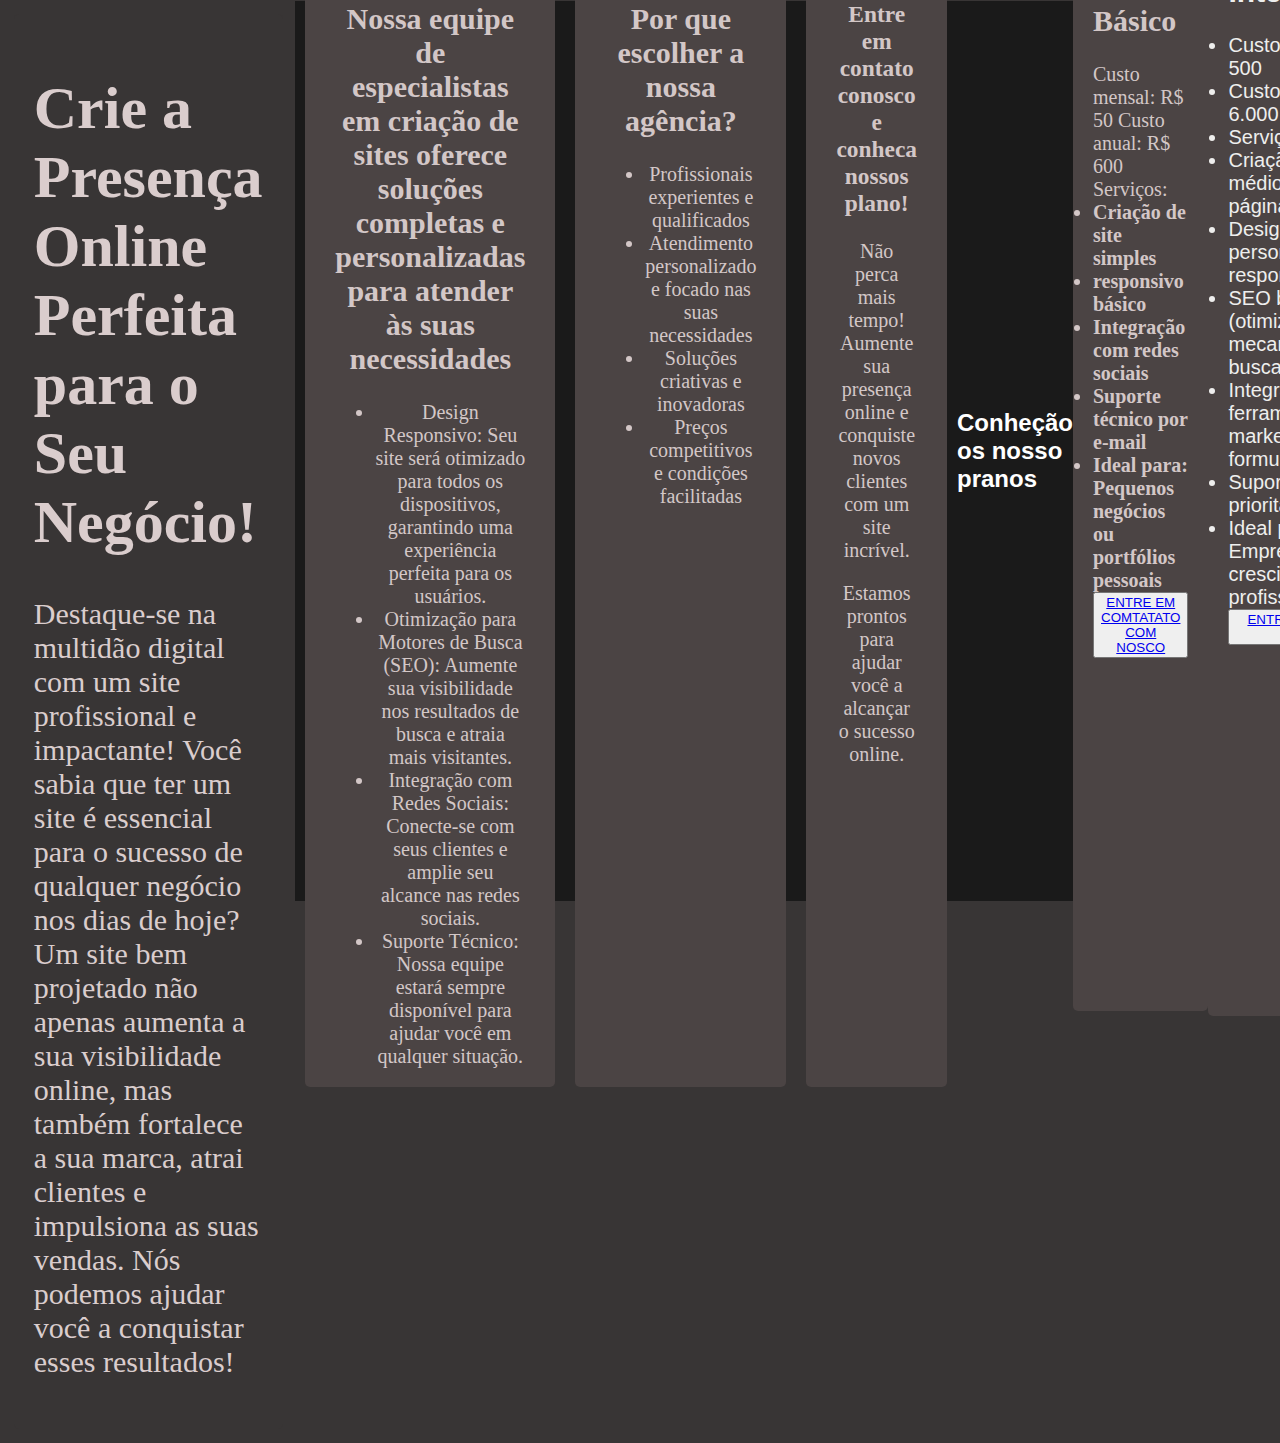
==== commit 2d3b2077: "redirecionameto do de display" ====
--- a/index.html
+++ b/index.html
@@ -43,7 +43,7 @@
                 </div>    
             </ul>
            </section>
-              <section class="descricao-3s">
+              <section class="descricao-3">
 
                     <h3>Entre em contato conosco e conheca nossos plano!</h3>
                     <p>Não perca mais tempo! Aumente sua presença online e conquiste novos clientes com um site incrível.</p>
--- a/style.css
+++ b/style.css
@@ -53,16 +53,17 @@
             justify-content: center;
              height: 100vh;
         background-color: #1a1a1a;
-    margin: 10px;
+    margin: 0px;
 }
 header {
-    background-color: #4b4444;
+    background-color: #383535;
        padding: 20px;
-        text-align: 10px;
+        text-align: 10%;
          color: #dacdcd;
     font-size: 30px;
-          height: 500%;
-         width: 100%;
+          height: 505%;
+         width: 150%;
+         margin: 1%;
        border-radius: 5px;
     font-family: Georgia, 'Times New Roman', Times, serif;
 }
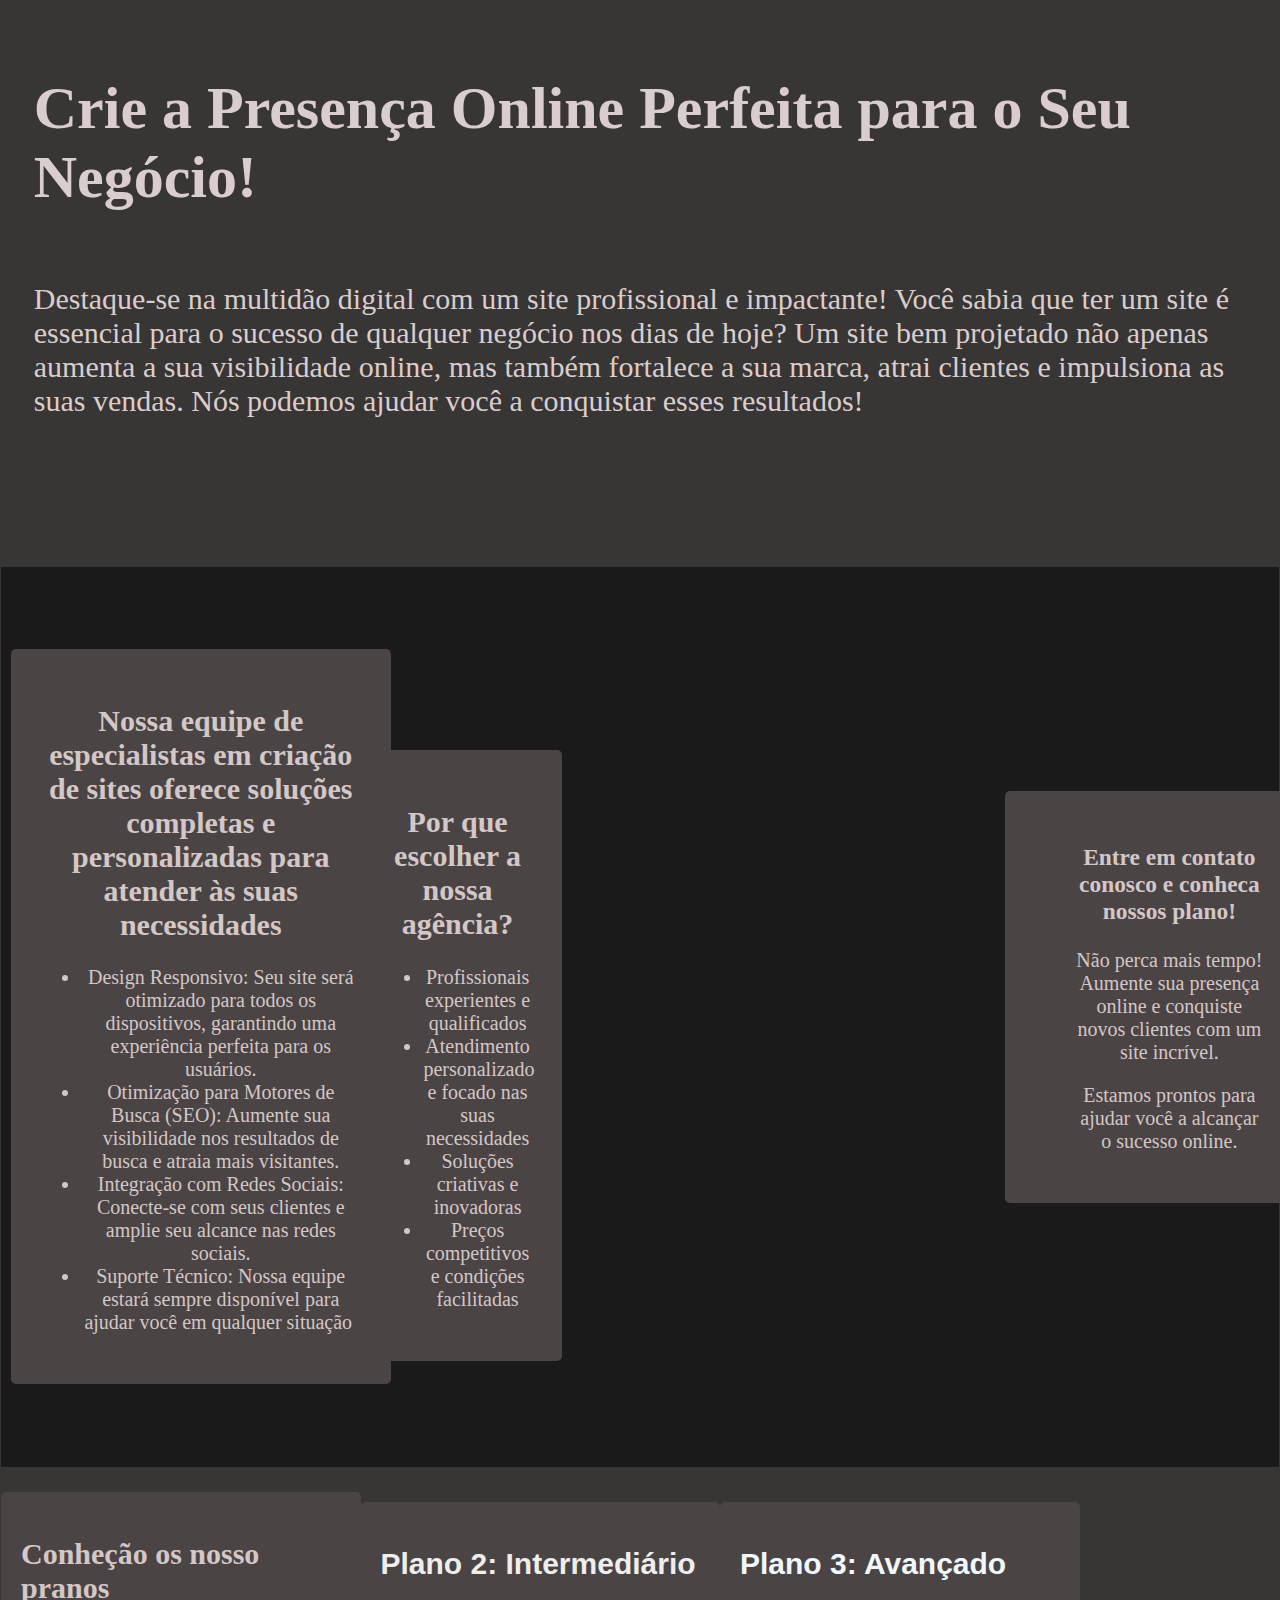
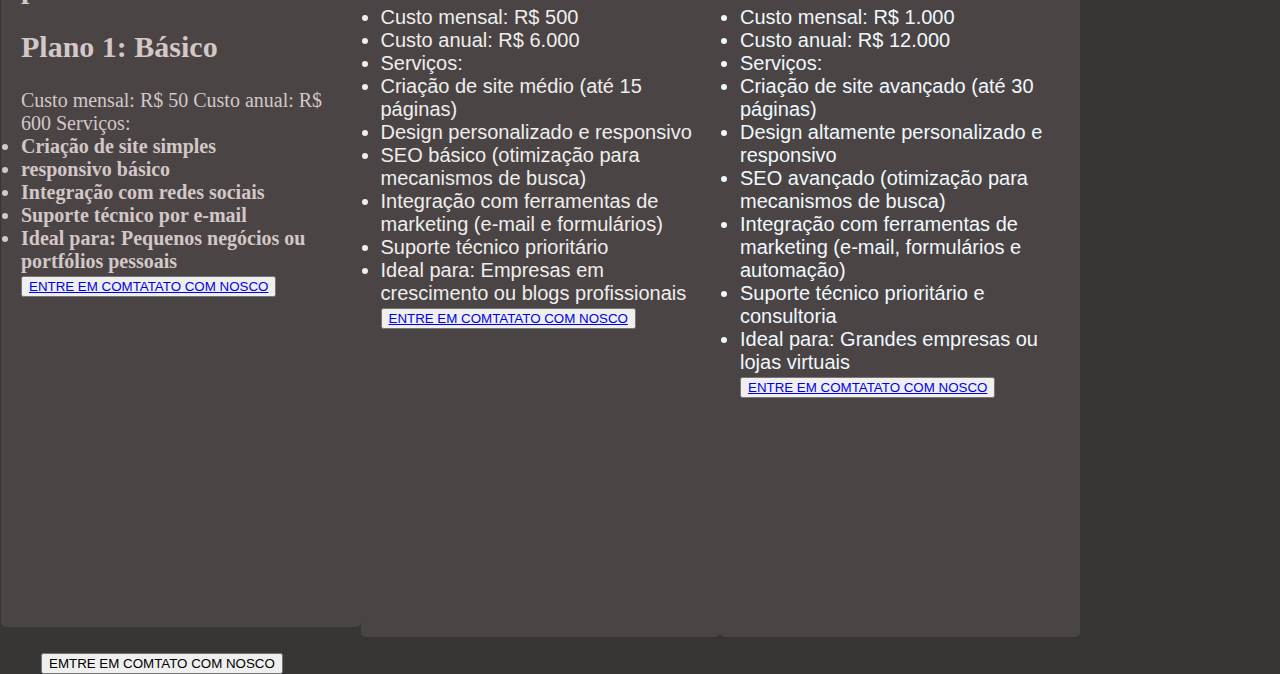
==== commit 2de5dcb7: "atulização do css e do flex" ====
--- a/index.html
+++ b/index.html
@@ -22,7 +22,9 @@
         </section>
       </header>   
         <main>
-            <section class="descricao">
+            <section >
+          <nav>
+            <div class="descricao">
                 <h2>Nossa equipe de especialistas em criação de sites oferece soluções completas e personalizadas para atender às suas necessidades</h2>
              <ul>
                 <li>Design Responsivo: Seu site será otimizado para todos os dispositivos, garantindo uma experiência perfeita para os usuários.</li>
@@ -30,28 +32,44 @@
                 <li>Integração com Redes Sociais: Conecte-se com seus clientes e amplie seu alcance nas redes sociais.</li>
                 <li>Suporte Técnico: Nossa equipe estará sempre disponível para ajudar você em qualquer situação.</li>
              </ul>
+            </div>
+         </nav>
            </section>
 
-           <section class="descricao-2">
-            <h2>Por que escolher a nossa agência?</h2>
-            <ul>
-                <div>
+           <section>
+         <nav>
+            <div class="descricao-2">
+                <h2>Por que escolher a nossa agência?</h2>
+                <ul>
+                 
                    <li>Profissionais experientes e qualificados
                    <li>Atendimento personalizado e focado nas suas necessidades
                    <li>Soluções criativas e inovadoras
                    <li>Preços competitivos e condições facilitadas
-                </div>    
-            </ul>
+            </div>    
+               </ul>
+         </nav>
            </section>
-              <section class="descricao-3">
-
-                    <h3>Entre em contato conosco e conheca nossos plano!</h3>
+              <section>
+      <nav>
+        <div class="descricao-3">
+              <ul>
+                <h3>Entre em contato conosco e conheca nossos plano!</h3>
                     <p>Não perca mais tempo! Aumente sua presença online e conquiste novos clientes com um site incrível.</p>
                     <p>Estamos prontos para ajudar você a alcançar o sucesso online.</p>
 
+             </ul>
+         </div>
+     </nav>
+                  
              </section>
-             <h2>Conheção os nosso pranos</h2>
+
+          </main>
+
+          <footer>
+           
                  <div class="planos">
+                  <h2>Conheção os nosso pranos</h2>
                     <h2>Plano 1: Básico</h2>
                        Custo mensal: R$ 50
                          Custo anual: R$ 600
@@ -112,14 +130,12 @@
                   <button class="lulu"><a href="https://wa.me/5591981605535">ENTRE EM COMTATATO COM NOSCO</a></button>
                 </div>
                 
-        </main>
-
-          <footer>
+        
 
                 <ul>
                    <button class="lulus"><a href="https://wa.me/5591981605535"></a>EMTRE EM COMTATO COM NOSCO</button>
                 </ul>
-                <img src="imagen/s.s.s. markete (1).png" alt="image da S.S.S.marketing">
+               <!--<img src="imagen/s.s.s. markete (1).png" alt="image da S.S.S.marketing">--> 
           </footer>
 </body>
 </html>--- a/style.css
+++ b/style.css
@@ -2,9 +2,8 @@
     background-color: #4b4444;
     padding: 30px;
       border-radius: 5px;
-        margin-top: 10%;
-     margin-right: 10px;
-margin-left: 10px;
+      margin-left: 90%;
+      margin-top: -65%;
 
 width: 25%;
      height: 120%;
@@ -18,7 +17,7 @@
     background-color: #4b4444;
         padding: 30px;
           border-radius: 5px;
-            margin-top: 10%;
+            margin-top: -107%;
          margin-right: 10px;
     margin-left: 10px;
 
@@ -30,12 +29,11 @@
     font-family: Georgia, 'Times New Roman', Times, serif
 }
 
-
 .descricao{
     background-color: #4b4444;
       padding: 30px;
          border-radius: 5px;
-          margin-top: 10%;
+          margin-top: 2,1%;
      margin-right: 10px;
     margin-left: 10px;
 
@@ -46,30 +44,43 @@
       font-size: 20px;
     font-family: Georgia, 'Times New Roman', Times, serif;
 }
+
 main {
     display: flex;
-        flex-direction: row;
+        flex-direction: column;
           align-items: center;
             justify-content: center;
              height: 100vh;
         background-color: #1a1a1a;
     margin: 0px;
 }
+
+footer{
+    display: flex;
+    margin-top: 2%;
+    flex-wrap: wrap;
+}
+
 header {
+    display: flex;
+    flex-direction: column;
+    direction: inherit;
     background-color: #383535;
        padding: 20px;
-        text-align: 10%;
+        text-align: 100px;
          color: #dacdcd;
     font-size: 30px;
-          height: 505%;
-         width: 150%;
+          height: 500px;
+         width: 200%;
          margin: 1%;
        border-radius: 5px;
     font-family: Georgia, 'Times New Roman', Times, serif;
 }
+
 body {
     display: flex;
     flex-direction: row;
+    flex-wrap: wrap;
     background-color: #383535;
        color: #ff0000;
         font-family: Arial, sans-serif;
@@ -77,7 +88,9 @@
        padding: 0;
     color: #fff;
 }
+
 .planos {
+    
     background-color:#4b4444;
        padding: 20px;
         border-radius: 5px;
